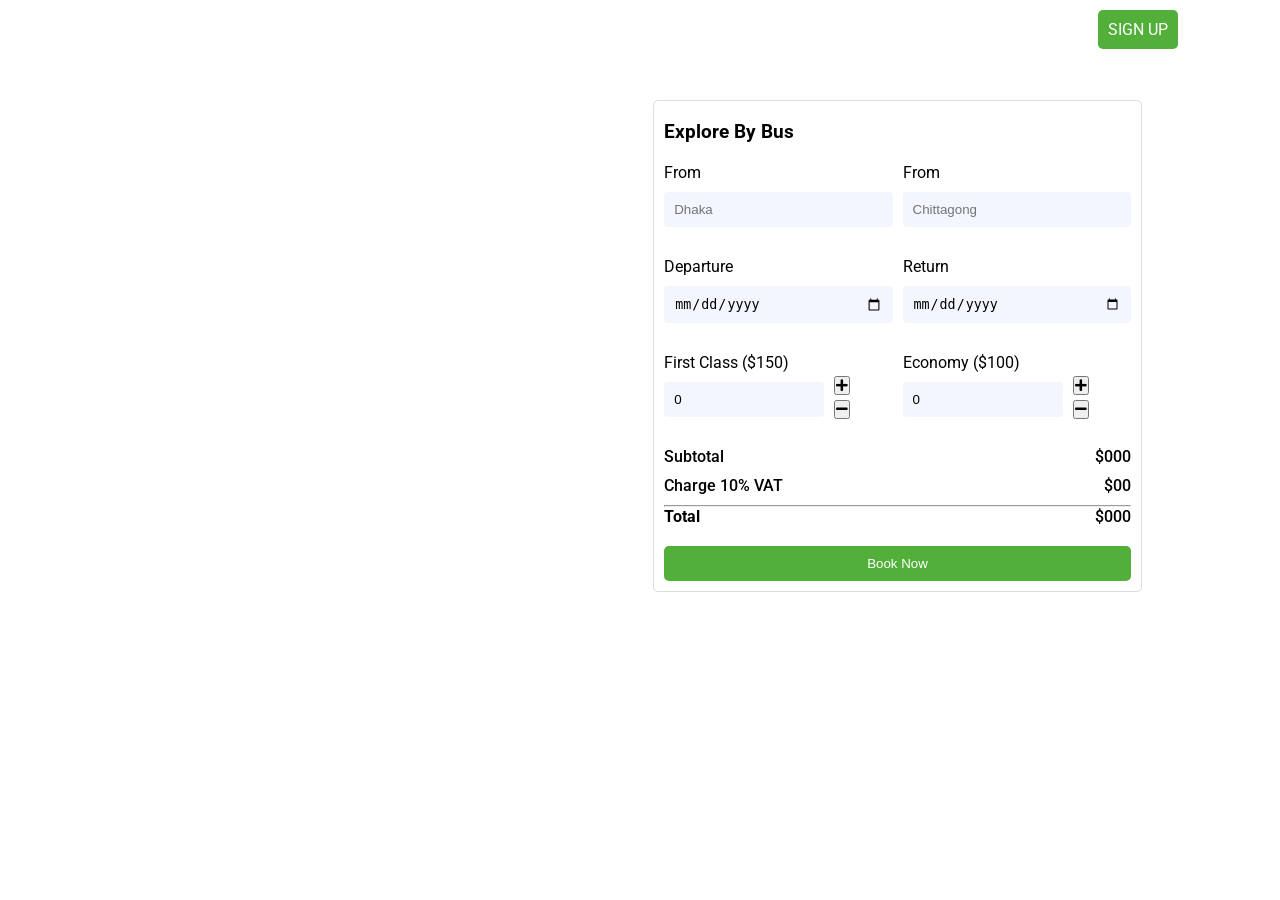
==== index.html @ e76eaf87 "mega bus ticket" ====
<!DOCTYPE html>
<html lang="en">

<head>
    <meta charset="UTF-8">
    <meta name="viewport" content="width=device-width, initial-scale=1.0">
    <title>Bus Ticket</title>
    <!-- Fonts -->
    <link rel="preconnect" href="https://fonts.gstatic.com">
    <link href="https://fonts.googleapis.com/css2?family=Bebas+Neue&family=Roboto:wght@400;500;700&display=swap"
        rel="stylesheet">
        <link href="https://cdnjs.cloudflare.com/ajax/libs/font-awesome/5.11.2/css/all.css" rel="stylesheet" />
    <!-- Stylesheet -->
    <link rel="stylesheet" href="style.css">
</head>

<body>
    <!--Header and Menu Section-->
    <header class="container">
        <nav>
            <ul>
                <li><a href="#">Home</a></li>
                <li><a href="#">About Us</a></li>
                <li><a href="#">Contact</a></li>
                <li><a class="active" href="#">Sign Up</a></li>
            </ul>
        </nav>
    </header>

    <!--Booking Section-->
    <main class="main-content container">

        <div class="booking-content">
            <h1>Mega City Bus</h1>
            <p>Lorem Ipsum is simply dummy text of the printing and typesetting industry. Lorem Ipsum has been the industry's standard dummy text ever since the 1500s, when an unknown printer took a galley of type and scrambled it to make a type specimen book.</p>
        </div>


        <div class="booking-form">
            <h3>Explore By Bus</h3>

            <div class="inputs">
                <div class="input-group">
                    <label" for="">From</label>
                    <input class="inp-style" type="text" name="" placeholder="Dhaka">
                </div>
                <div class="input-group">
                    <label" for="">From</label>
                    <input class="inp-style" type="text" name="" placeholder="Chittagong">
                </div>
            </div>

            <div class="inputs">
                <div class="input-group">
                    <label" for="">Departure</label>
                    <input class="inp-style" type="date" name="">
                </div>
                <div class="input-group">
                    <label for="">Return</label>
                    <input class="inp-style" type="date" name="">
                </div>
            </div>
            <div class="inputs">
                <div class="input-group f-class">
                <div>
                    <label for="">First Class ($150)</label>
                    <input id="firstClass-count" class="inp-style inp-width" type="number" name="" value="0">
                    
                </div>
                <div id="" class="plus-minus-btn">
                    
                    <button  onclick="changeTicketItem('firstClass',true)" class="btn btn-default"><i class="fas fa-plus"></i></button>
                    
                    <button onclick="changeTicketItem('firstClass',false)" class="btn btn-default"><i class="fas fa-minus"></i></button>
                </div>
            </div>
                <div class="input-group f-class">
                    <div>
                        <label for="">Economy ($100)</label>
                        <input id="economy-count" class="inp-style inp-width" type="number" name="" value="0">
                    </div>
                    <div class="plus-minus-btn">
                        <button onclick="changeTicketItem('economy',true)" class=" btn-default"><i class="fas fa-plus"></i></button>
                    <button onclick="changeTicketItem('economy',false)" class="btn btn-default"><i class="fas fa-minus"></i></button>
                    </div>
                </div>

            </div>
            <div class="calculations">
                <div class="amount">
                    <div class="left">
                        <p>Subtotal</p>
                    </div>
                    <div class="right">
                        <p id="total-count">$000</p>
                    </div>
                </div>

                <div class="amount">
                    <div class="left">
                        <p>Charge 10% VAT</p>
                    </div>
                    <div class="right">
                        <p id="tax-amount">$00</p>
                    </div>
                </div>
                <hr>
                <div class="amount">
                    <div class="left">
                        <h4>Total</h4>
                    </div>
                    <div class="right">
                        <p id="grand-total">$000</p>
                    </div>
                </div>
            </div>
            <button class="btn-style">Book Now</button>
        </div>
    </main>

    <!--Thank You-->
    <script src="myscript.js"></script>
</body>

</html>
---- style.css ----
*{
    padding: 0;
    margin: 0;
    box-sizing: border-box;
    text-decoration: none;
    list-style-type: none;
}
body{
    font-family: 'Roboto', sans-serif;
    background:url("images/bus.png");
    background-repeat: no-repeat;
    background-position: center center;
    background-attachment: scroll;
    background-size: cover;
}
nav{
    height: 50px;
    width: 100%;
    padding: 20px 0;
}
.container{
    width: 1200px;
    max-width: 85%;
    margin: 0 auto;
}
nav ul{
    display: flex;
    justify-content: flex-end;
    margin: 0px 6px;
}
nav ul li a{
    color: #fff;
    padding: 10px;
    text-transform: uppercase;
    margin-left: 30px;
}
nav ul li a:hover, a.active{
    background-color: #52AF3A;
    border-radius: 5px;
}
.main-content{
    display: grid;
    grid-template-columns: 2fr 3fr;
    gap: 70px;
    align-items: center;
}
.booking-content{
    color: #fff;
    width: 100%;
    float: left;
    margin-left: 50px;
}
.booking-content h1{
    font-size: 70px;
    text-transform: uppercase;
    font-family: 'Bebas Neue', cursive;
    font-weight: 500;
}
.booking-form{
    background-color: #fff;
    border: 1px solid #ddd;
    padding: 10px;
    border-radius: 5px;
    float: right;
    width: 80%;
    margin: 50px 0px 0px 80px;
}
.booking-form h3{
    margin: 10px 0px;
}
.booking-form  .input-group{
    margin: 10px 0;
}
.booking-form  .calculations{
    margin: 10px 0;
}
.booking-form  .calculations p{
    font-weight: 500;
    margin-bottom: 10px;
}
.booking-form input{
    width: 100%;
    display: block;
    padding: 10px;
    border-radius: 5px;
    border: none;
    background: #F3F5FF;
    border-radius: 4px;
    margin: 10px 0;
}
.booking-form .inputs{
    display: grid;
    grid-template-columns: 1fr 1fr;
    gap: 10px;
}
.f-class{
    display: flex;
    justify-content: space-between;
    align-items: center;
}
.inp-width{
    min-width: 100px;
}
.plus-minus-btn{
    font-size:20px;
    margin: 10px 10px 0px 10px;
    word-spacing: 20px;
   
}
 
.btn-style{
    display: block;
    width: 100%;
    padding: 10px;
    border-radius: 5px;
    border: none;
    color: #fff;
    font-weight: 500;
    background-color:  #52AF3A;
}
.amount{
    display: flex;
    justify-content: space-between;
}
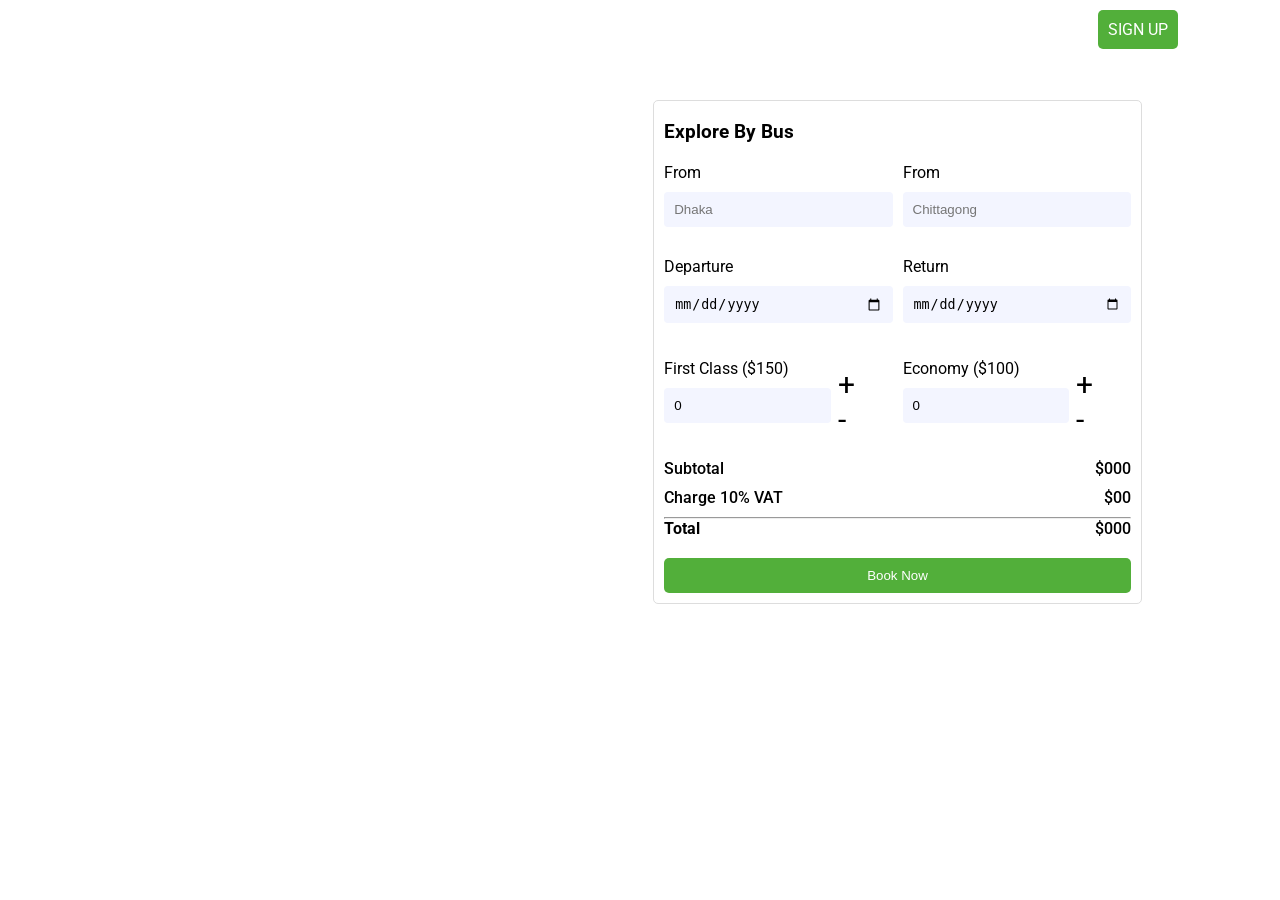
==== commit 4bb29e25: "online ticket count" ====
--- a/index.html
+++ b/index.html
@@ -36,7 +36,7 @@
         </div>
 
 
-        <div class="booking-form">
+        <div id="areaHide" class="booking-form">
             <h3>Explore By Bus</h3>
 
             <div class="inputs">
@@ -64,24 +64,24 @@
                 <div class="input-group f-class">
                 <div>
                     <label for="">First Class ($150)</label>
-                    <input id="firstClass-count" class="inp-style inp-width" type="number" name="" value="0">
+                    <input id="firstClass-count" class="inp-style inp-width" value="0">
                     
                 </div>
-                <div id="" class="plus-minus-btn">
-                    
-                    <button  onclick="changeTicketItem('firstClass',true)" class="btn btn-default"><i class="fas fa-plus"></i></button>
-                    
-                    <button onclick="changeTicketItem('firstClass',false)" class="btn btn-default"><i class="fas fa-minus"></i></button>
+                <div class="plus-minus-btn">
+
+                    <p> <span onclick="changeTicketItem('firstClass',true)">+</span> <span onclick="changeTicketItem('firstClass',false)">-</span> </p>
+                
                 </div>
             </div>
                 <div class="input-group f-class">
                     <div>
                         <label for="">Economy ($100)</label>
-                        <input id="economy-count" class="inp-style inp-width" type="number" name="" value="0">
+                        <input id="economy-count" class="inp-style inp-width" value="0">
                     </div>
                     <div class="plus-minus-btn">
-                        <button onclick="changeTicketItem('economy',true)" class=" btn-default"><i class="fas fa-plus"></i></button>
-                    <button onclick="changeTicketItem('economy',false)" class="btn btn-default"><i class="fas fa-minus"></i></button>
+                       
+                        <p> <span onclick="changeTicketItem('economy',true)">+</span> <span onclick="changeTicketItem('economy',false)">-</span> </p>
+
                     </div>
                 </div>
 
@@ -114,9 +114,33 @@
                     </div>
                 </div>
             </div>
-            <button class="btn-style">Book Now</button>
+            <button id="bookedTicked" class="btn-style">Book Now</button>
         </div>
+
     </main>
+
+ <!--Payment Section-->
+
+ <section>
+     <div id="areaShow" class="payment-section">
+     <h3>Payment Method</h3><br>
+        <div>
+            <p>Total Amount: <span id="totalPay">000</span></p>
+        </div>
+    <div class="images-part">
+        <img src="images/bkash.png" alt="">
+        <img src="images/dbbl.png" alt="">
+        <img src="images/visa.png" alt="">
+        <img src="images/master.png" alt="">
+    </div>
+     
+    </div>
+    
+        </section>
+          
+             
+    
+    
 
     <!--Thank You-->
     <script src="myscript.js"></script>
--- a/style.css
+++ b/style.css
@@ -101,11 +101,14 @@
 .inp-width{
     min-width: 100px;
 }
+ 
 .plus-minus-btn{
-    font-size:20px;
-    margin: 10px 10px 0px 10px;
+    color:black;
+    font-size: 30px;
+    padding: 2px;
+    margin: 12px 7px 0px 5px;
     word-spacing: 20px;
-   
+    cursor: pointer;
 }
  
 .btn-style{
@@ -117,8 +120,27 @@
     color: #fff;
     font-weight: 500;
     background-color:  #52AF3A;
+    cursor: pointer;
 }
 .amount{
     display: flex;
     justify-content: space-between;
 }
+
+/* payment section */
+
+.payment-section{
+    background-color: white;
+    width: 450px;
+    display:none;
+    height: 400px;
+    margin: 0 55%;
+    border-radius: 10px;
+    padding: 15px;
+}
+.images-part img{
+    width: 120px;
+    padding:25px;
+   
+}
+ 
